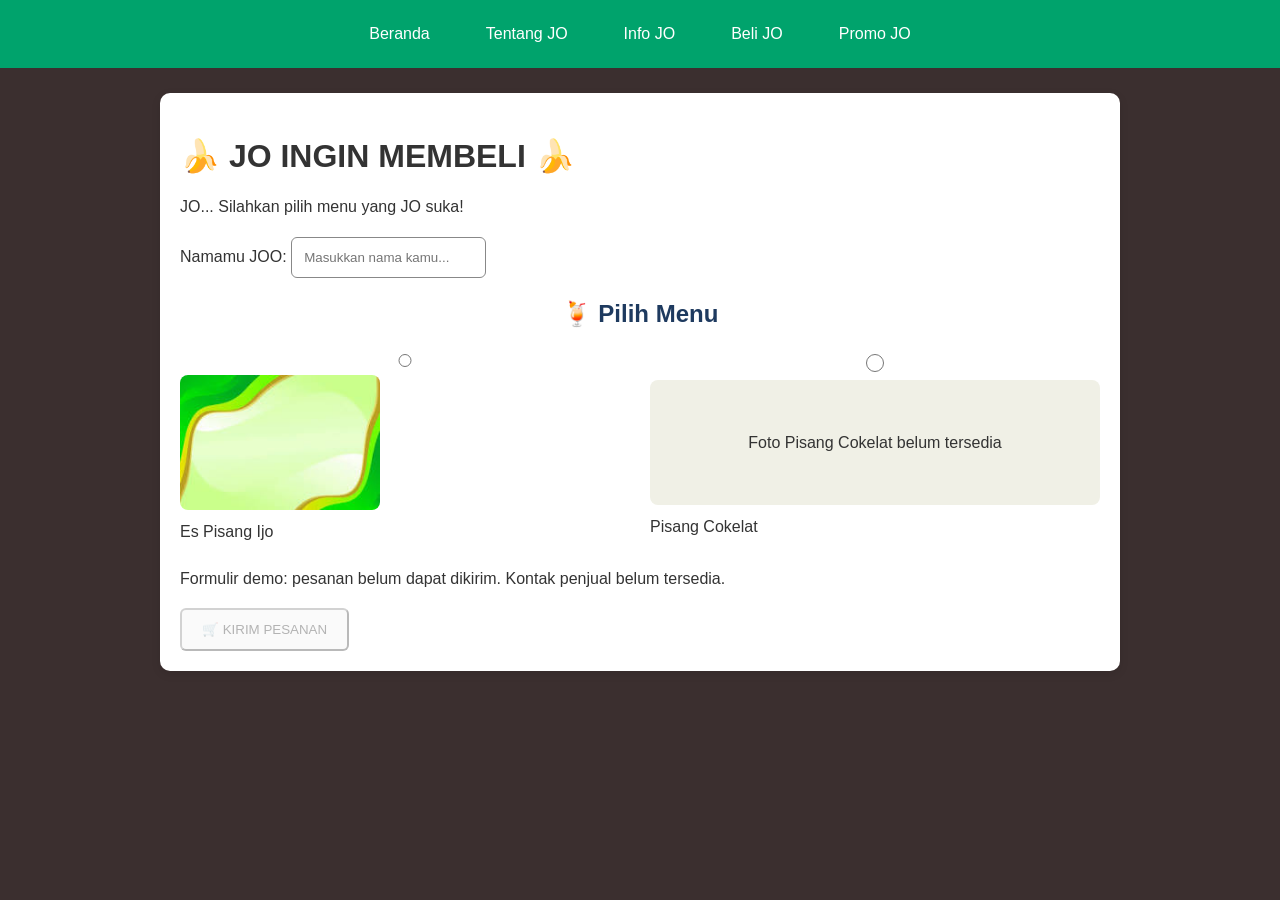
==== PISJO/beli-jo.html @ cf9f8410 "upload file pertama" ====
<!DOCTYPE html>
<html lang="id">
<head><meta charset="UTF-8"><meta name="viewport" content="width=device-width, initial-scale=1.0"><link rel="stylesheet" href="style.css">
    <title>Beli JO</title>
   </head>

<body class="subpage"><nav aria-label="Navigasi utama"><a href="index.html">Beranda</a><a href="tentang-jo.html">Tentang JO</a><a href="info-jo.html">Info JO</a><a href="beli-jo.html">Beli JO</a><a href="promo-jo.html">Promo JO</a></nav><main>

    <div class="container">

        <h1>🍌 JO INGIN MEMBELI 🍌</h1>

        <p class="deskripsi">
            JO... Silahkan pilih menu yang JO suka!
        </p>

        <div class="form-pesan">

            <label for="nama" class="judul-input">
                Namamu JOO:
            </label>

            <input 
                type="text" 
                id="nama" 
                name="nama" 
                placeholder="Masukkan nama kamu..."
            >

            <h2>🍹 Pilih Menu</h2>

            <div class="menu-container">

                <label class="menu">
                    <input 
                        type="radio" 
                        id="espijo" 
                        name="menu" 
                        value="Es Pisang Ijo"
                    >

                    <img 
                        src="ijo.jpg" 
                        alt="Es Pisang Ijo"
                    >

                    <span>Es Pisang Ijo</span>
                </label>


                <label class="menu">
                    <input 
                        type="radio" 
                        id="pisangcokelat" 
                        name="menu" 
                        value="Pisang Cokelat"
                    >

                    <span class="menu-placeholder">Foto Pisang Cokelat belum tersedia</span>

                    <span>Pisang Cokelat</span>
                </label>

            </div>

            <p class="status-note">Formulir demo: pesanan belum dapat dikirim. Kontak penjual belum tersedia.</p><button type="button" disabled>
                🛒 KIRIM PESANAN
            </button>

        </div>

    </div>

</main></body>
</html>
---- PISJO/style.css ----
/* =========================
   RESET
   ========================= */
* {
    margin: 0;
    padding: 0;
    box-sizing: border-box;
}

/* =========================
   BODY
   ========================= */
body {
    /* Menambahkan sans-serif sebagai fallback wajib */
    font-family: "Britannic Bold", "Bauhaus 93", Oswald, sans-serif;
    background-color: #3B2F2F;
    color: #333;
}

/* =========================
   SPLASH SCREEN (LOGO AWAL)
   ========================= */
.splash-screen {
    position: fixed;
    top: 0;
    left: 0;
    width: 100%;
    height: 100vh;
    background-color: #3B2F2F;
    display: flex;
    justify-content: center;
    align-items: center;
    z-index: 9999;
    
    /* Animasi menghilang setelah 2.5 detik */
    animation: fadeOut 0.5s ease-in-out 2.5s forwards;
}

.splash-logo {
    color: #D4AF37;
    font-size: 50px;
    letter-spacing: 5px;
    animation: popIn 1s ease-out forwards;
}

@keyframes popIn {
    0% { transform: scale(0.5); opacity: 0; }
    100% { transform: scale(1); opacity: 1; }
}

@keyframes fadeOut {
    100% {
        opacity: 0;
        visibility: hidden; /* Mencegah elemen menutupi klik user */
    }
}

/* =========================
   HEADER
   ========================= */
header {
    background-color: #00A86B;
    color: white;
    text-align: center;
    padding: 30px;
}

header h1 {
    margin-bottom: 10px;
    font-size: 32px;
}

header p {
    font-size: 16px;
}

/* =========================
   TEKS BERGERAK (TRAFFIC JO)
   ========================= */
.traffic-jo {
    background-color: #D4AF37;
    color: #3B2F2F;
    overflow: hidden;
    padding: 10px 0;
    font-size: 20px;
    font-weight: bold;
    border-top: 3px solid #3B2F2F;
    border-bottom: 3px solid #3B2F2F;
    position: relative;
    display: flex;
}

.traffic-jo-track {
    display: flex;
    white-space: nowrap;
    animation: jalan 15s linear infinite; 
}

.traffic-jo-track span {
    padding: 0 50px;
}

@keyframes jalan {
    0% {
        transform: translateX(100vw);
    }
    100% {
        transform: translateX(-100%);
    }
}

/* =========================
   MENU NAVIGASI
   ========================= */
nav {
    background-color: #00A36C;
    text-align: center;
    padding: 10px;
}

nav a {
    display: inline-block;
    color: white;
    text-decoration: none;
    padding: 12px 25px;
    margin: 3px;
    border-radius: 5px;
    transition: 0.3s;
}

nav a:hover {
    background-color: #D4AF37;
}

/* =========================
   AREA KONTEN
   ========================= */
main {
    width: 90%;
    margin: 25px auto;
    background-color: white;
    padding: 20px;
    border-radius: 10px;
    box-shadow: 0 3px 10px rgba(0, 0, 0, 0.1);
}

main h2 {
    text-align: center;
    margin-bottom: 20px;
    color: #1e3a5f;
}

/* =========================
   IFRAME
   ========================= */
iframe {
    width: 100%;
    height: 500px;
    border: 2px solid #FFFFF0;
    border-radius: 8px;
    background-color: white;
}

/* =========================
   FOOTER
   ========================= */
footer {
    background-color: #332421;
    color: white;
    text-align: center;
    padding: 20px;
    margin-top: 20px;
}

footer p {
    margin: 0;
}

/* =========================
   RESPONSIVE
   ========================= */
@media screen and (max-width: 600px) {
    header h1 {
        font-size: 24px;
    }
    nav a {
        display: block;
        margin: 5px 20px;
    }
    main {
        width: 95%;
    }
    iframe {
        height: 400px;
    }
    .traffic-jo {
        font-size: 16px;
    }
}
/* Halaman pendukung: tampilan konsisten dan gambar responsif. */
.subpage main { max-width: 960px; line-height: 1.7; }
.subpage h1, .subpage h2, .subpage h3 { margin: 16px 0 10px; }
.subpage p { margin-bottom: 16px; }
.subpage img { max-width: 100%; height: auto; border-radius: 8px; }
.menu-container, .keunggulan { display: flex; flex-wrap: wrap; gap: 20px; margin: 20px 0; }
.menu { display: grid; gap: 8px; flex: 1 1 200px; }
.menu img { width: 200px; }
.menu-placeholder { display: grid; place-items: center; min-height: 120px; background: #f0f0e6; padding: 16px; border-radius: 8px; }
input[type="text"] { max-width: 100%; padding: 12px; border: 1px solid #888; border-radius: 6px; }
button { padding: 12px 20px; border-radius: 6px; }
button:disabled { cursor: not-allowed; }
.status-note { margin-top: 16px; }
@media (prefers-reduced-motion: reduce) { .splash-screen { display: none; } .traffic-jo-track { animation: none; } }

/* Konten beranda langsung, tanpa menumpuk navigasi dalam iframe. */
.intro-jo { text-align: center; line-height: 1.7; }
.intro-jo img { display: block; max-width: 100%; height: auto; margin: 0 auto 20px; }
.intro-jo p { max-width: 640px; margin: 0 auto 20px; }
.intro-text { font-size: 1.25rem; }
.joanswer label { display: block; margin-bottom: 8px; }
nav a:hover, nav a:focus-visible { background-color: #D4AF37; color: #3B2F2F; }
a:focus-visible, input:focus-visible, button:focus-visible { outline: 3px solid #1e3a5f; outline-offset: 3px; }
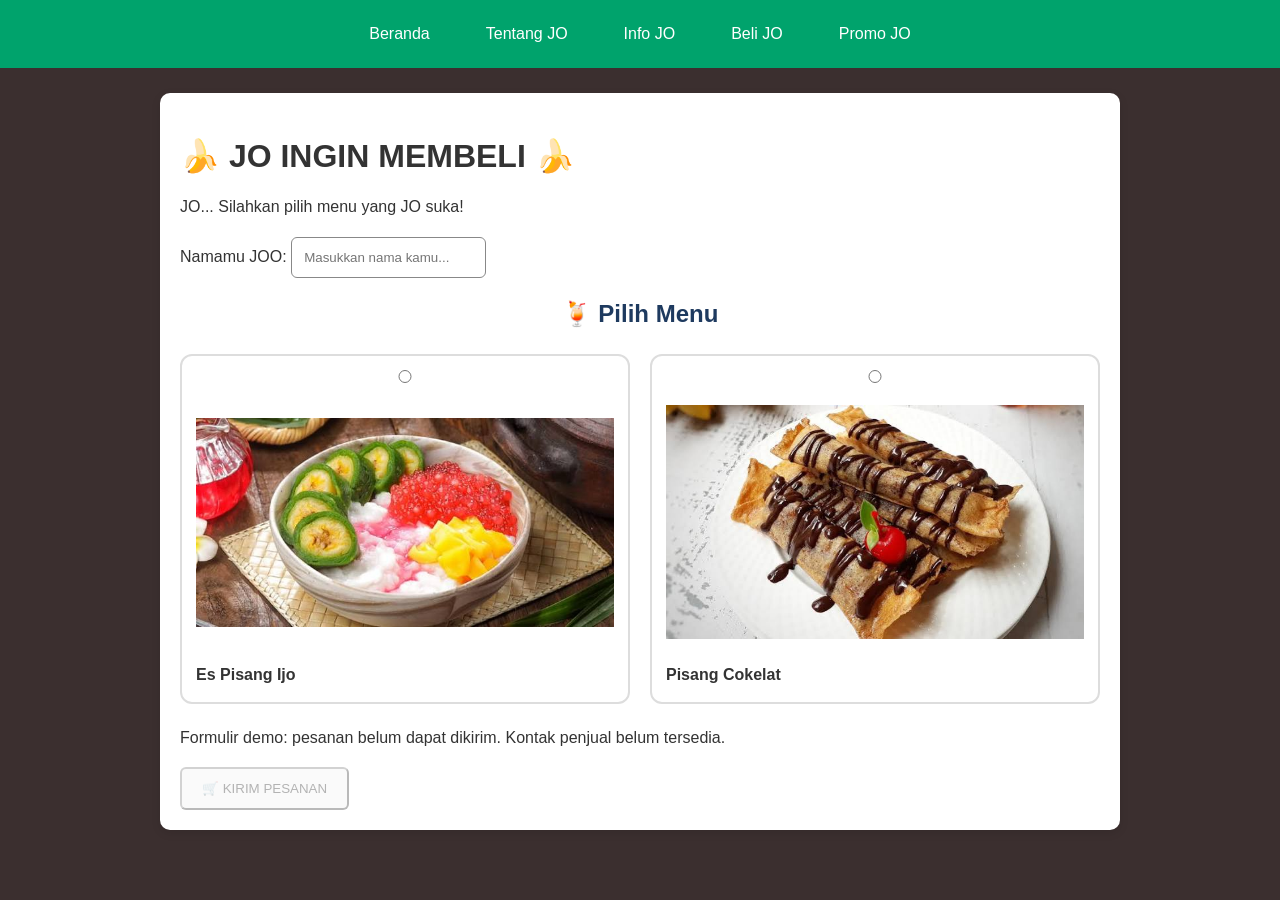
==== commit aec1c08f: "Add files via upload perubahan untuk beli jo dan penambahan watermark" ====
--- a/PISJO/beli-jo.html
+++ b/PISJO/beli-jo.html
@@ -2,7 +2,15 @@
 <html lang="id">
 <head><meta charset="UTF-8"><meta name="viewport" content="width=device-width, initial-scale=1.0"><link rel="stylesheet" href="style.css">
     <title>Beli JO</title>
-   </head>
+       <style>
+        .menu-container { align-items: stretch; }
+        .menu { min-width: 0; padding: 14px; border: 2px solid #ddd; border-radius: 12px; background: #fff; cursor: pointer; }
+        .menu:focus-within { border-color: #008552; outline: 2px solid #008552; outline-offset: 2px; }
+        .menu:has(input:checked) { border-color: #008552; background: #eef8f1; }
+        .menu img { display: block; width: 100%; max-width: 100%; height: auto; aspect-ratio: 16 / 10; object-fit: contain; border-radius: 8px; }
+        .menu > span { font-weight: bold; }
+    </style>
+</head>
 
 <body class="subpage"><nav aria-label="Navigasi utama"><a href="index.html">Beranda</a><a href="tentang-jo.html">Tentang JO</a><a href="info-jo.html">Info JO</a><a href="beli-jo.html">Beli JO</a><a href="promo-jo.html">Promo JO</a></nav><main>
 
@@ -40,7 +48,7 @@
                     >
 
                     <img 
-                        src="ijo.jpg" 
+                        src="[data-uri]" width="632" height="316" decoding="async" 
                         alt="Es Pisang Ijo"
                     >
 
@@ -56,7 +64,7 @@
                         value="Pisang Cokelat"
                     >
 
-                    <span class="menu-placeholder">Foto Pisang Cokelat belum tersedia</span>
+                    <img src="[data-uri]" alt="Pisang Cokelat dengan saus cokelat di atas piring" width="738" height="414" decoding="async">
 
                     <span>Pisang Cokelat</span>
                 </label>
@@ -75,3 +83,4 @@
 </html>
 
 
+
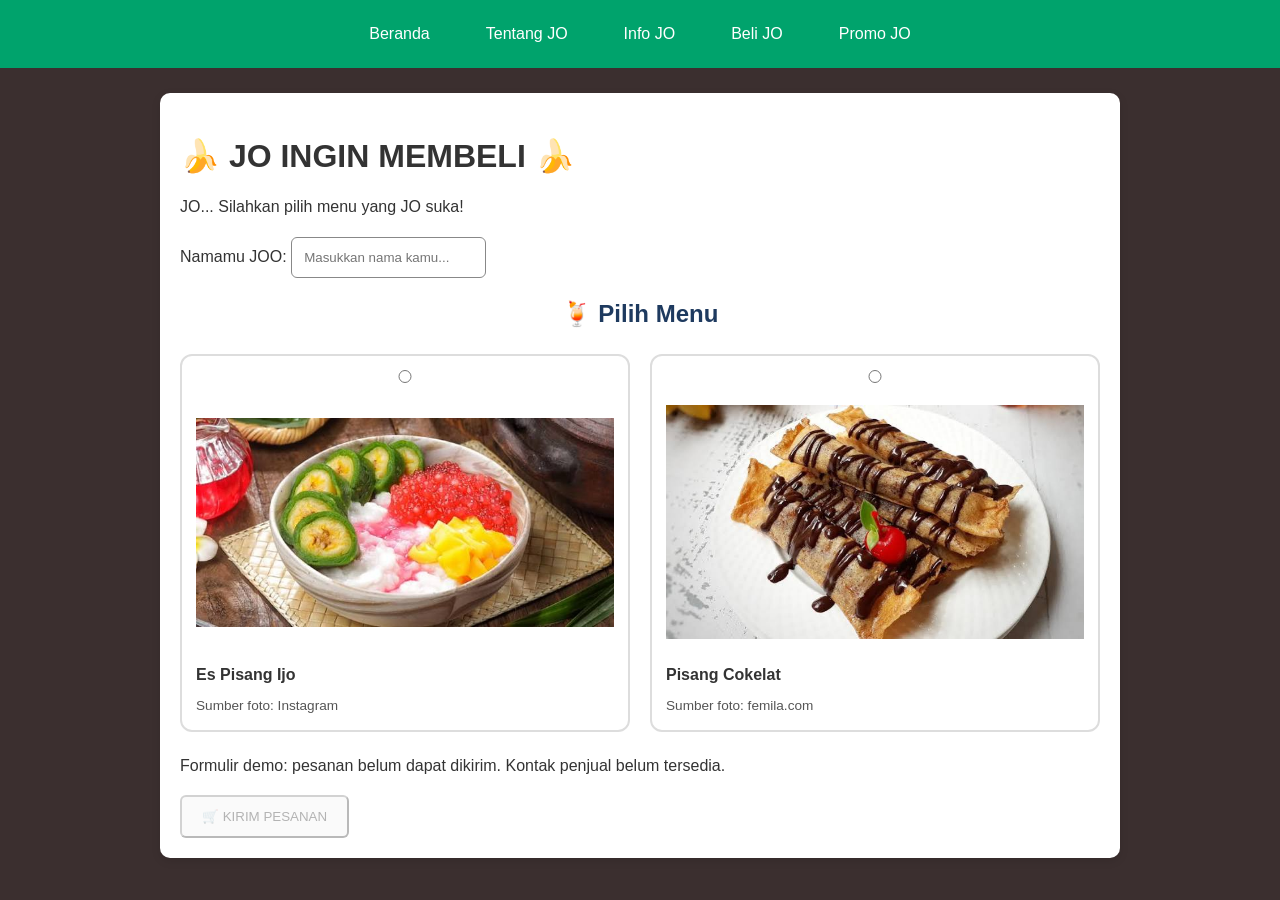
==== commit 18d23814: "Rename beli-jo_2.0.html to beli-jo.html" ====
--- a/PISJO/beli-jo.html
+++ b/PISJO/beli-jo.html
@@ -2,13 +2,14 @@
 <html lang="id">
 <head><meta charset="UTF-8"><meta name="viewport" content="width=device-width, initial-scale=1.0"><link rel="stylesheet" href="style.css">
     <title>Beli JO</title>
-       <style>
-        .menu-container { align-items: stretch; }
-        .menu { min-width: 0; padding: 14px; border: 2px solid #ddd; border-radius: 12px; background: #fff; cursor: pointer; }
-        .menu:focus-within { border-color: #008552; outline: 2px solid #008552; outline-offset: 2px; }
-        .menu:has(input:checked) { border-color: #008552; background: #eef8f1; }
-        .menu img { display: block; width: 100%; max-width: 100%; height: auto; aspect-ratio: 16 / 10; object-fit: contain; border-radius: 8px; }
-        .menu > span { font-weight: bold; }
+       <style>
+        .menu-container { align-items: stretch; }
+        .menu { min-width: 0; padding: 14px; border: 2px solid #ddd; border-radius: 12px; background: #fff; cursor: pointer; }
+        .menu:focus-within { border-color: #008552; outline: 2px solid #008552; outline-offset: 2px; }
+        .menu:has(input:checked) { border-color: #008552; background: #eef8f1; }
+        .menu img { display: block; width: 100%; max-width: 100%; height: auto; aspect-ratio: 16 / 10; object-fit: contain; border-radius: 8px; }
+        .menu > span { font-weight: bold; }
+            .sumber-foto { display: block; color: #555; font: 0.85rem/1.5 Arial, sans-serif; }
     </style>
 </head>
 
@@ -53,6 +54,7 @@
                     >
 
                     <span>Es Pisang Ijo</span>
+                    <small class="sumber-foto">Sumber foto: Instagram</small>
                 </label>
 
 
@@ -67,6 +69,7 @@
                     <img src="[data-uri]" alt="Pisang Cokelat dengan saus cokelat di atas piring" width="738" height="414" decoding="async">
 
                     <span>Pisang Cokelat</span>
+                    <small class="sumber-foto">Sumber foto: femila.com</small>
                 </label>
 
             </div>
@@ -84,3 +87,4 @@
 
 
 
+
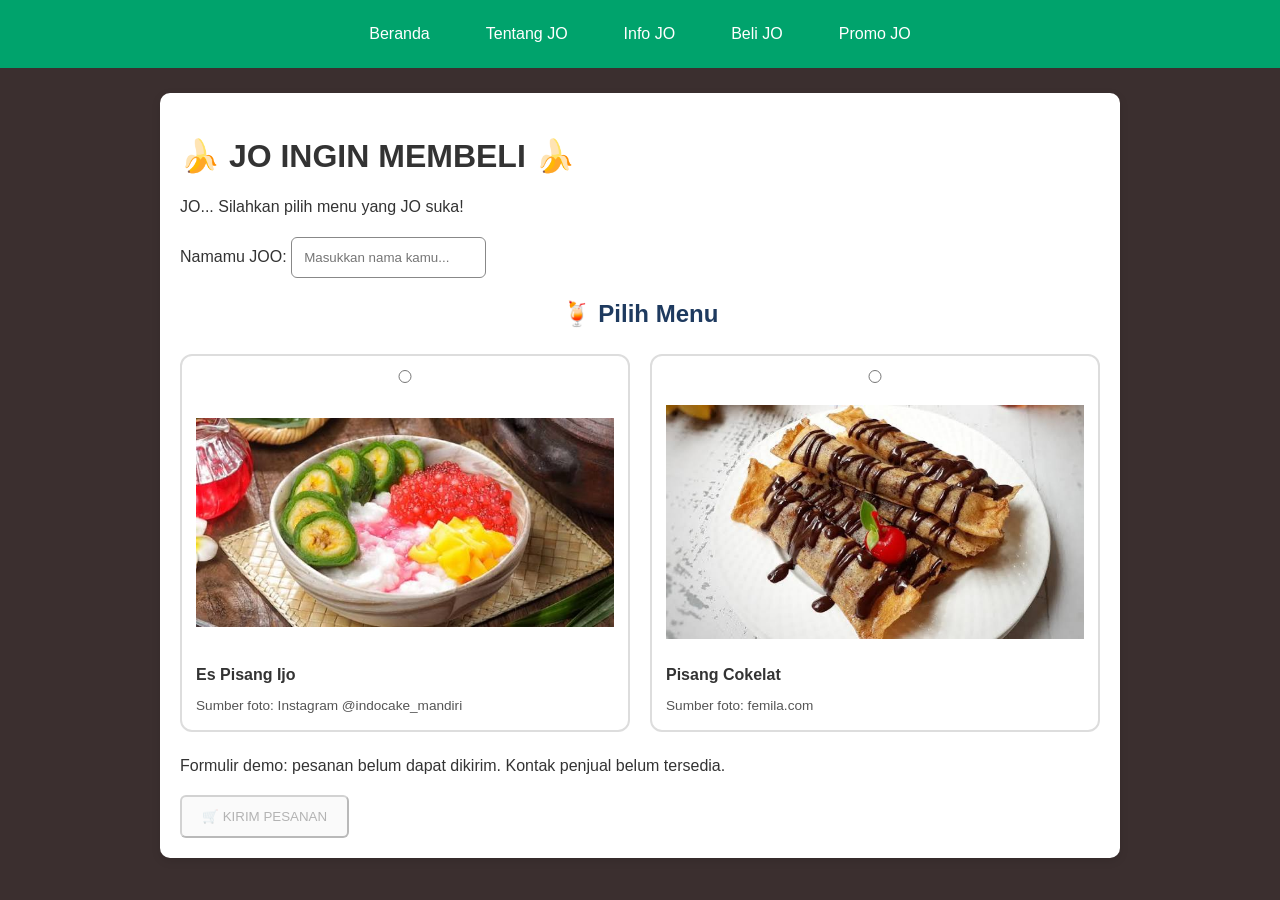
==== commit f892ecfa: "Update beli-jo.html" ====
--- a/PISJO/beli-jo.html
+++ b/PISJO/beli-jo.html
@@ -54,7 +54,7 @@
                     >
 
                     <span>Es Pisang Ijo</span>
-                    <small class="sumber-foto">Sumber foto: Instagram</small>
+                    <small class="sumber-foto">Sumber foto: Instagram @indocake_mandiri </small>
                 </label>
 
 
